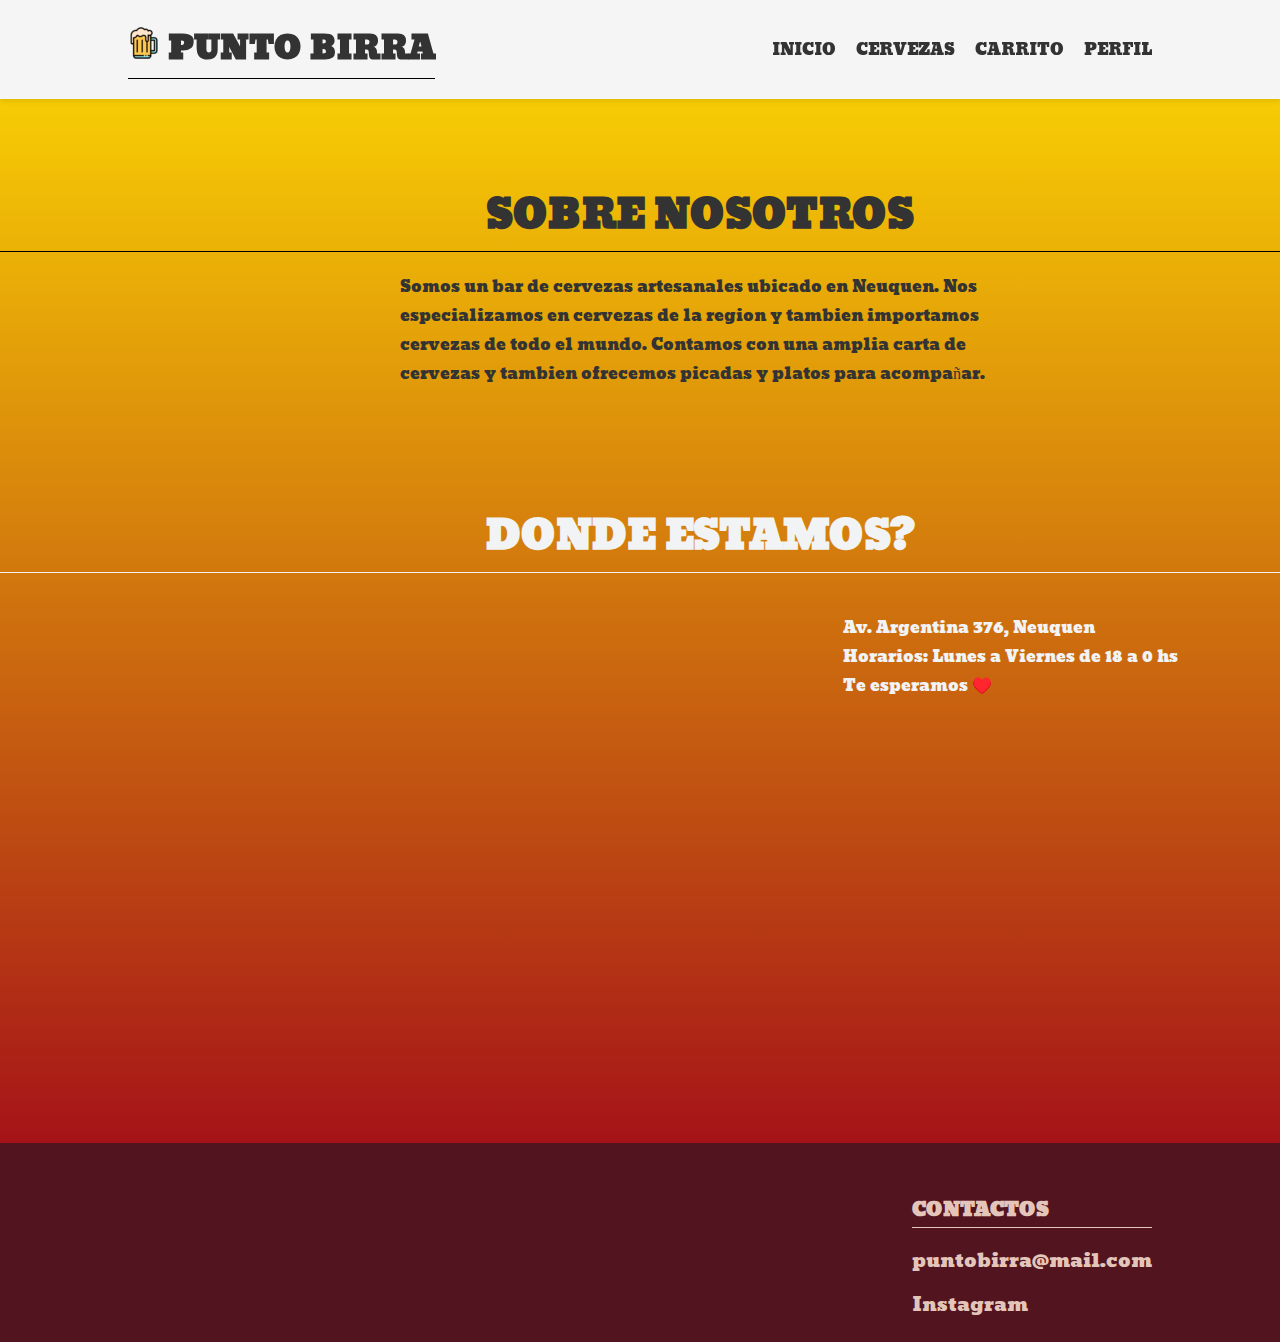
==== pages/acercade/index.html @ 57843abe "`Update relative paths for "Acerca de" links in HTML files`" ====
<!DOCTYPE html>
<html lang="es">

<head>
    <meta charset="UTF-8">
    <meta name="viewport" content="width=device-width, initial-scale=1.0">
    <title>Punto Birra | Acerca De</title>
    <link rel="stylesheet" href="../../styles/styles.css">
    <!-- Icon -->
    <link rel="shortcut icon" href="../../images/icon-32x32.png" type="image/x-icon">
    <!-- Fonts -->
    <link rel="preconnect" href="https://fonts.googleapis.com">
    <link rel="preconnect" href="https://fonts.gstatic.com" crossorigin>
    <link href="https://fonts.googleapis.com/css2?family=Moul&display=swap" rel="stylesheet">
</head>

<body>
    <header>
        <a href="../../">
            <h1><i><img src="../../images/icon-32x32.png"></i> Punto Birra</h1>
        </a>
        <nav>
            <ul>
                <li>
                    <a href="../../">Inicio</a>
                </li>
                <li>
                    <a href="../cervezas">Cervezas</a>
                </li>
                <li>
                    <a href="../carrito">Carrito</a>
                </li>
                <li>
                    <a href="../perfil">Perfil</a>
                </li>
            </ul>
        </nav>
    </header>

    <main>

        <section class="sobre-nosotros">
            <h2>Sobre Nosotros</h2>
            <p>Somos un bar de cervezas artesanales ubicado en Neuquen. Nos especializamos en cervezas de la region y
                tambien
                importamos cervezas de todo el mundo. Contamos con una amplia carta de cervezas y tambien ofrecemos
                picadas
                y platos para acompañar.</p>
        </section>

        <section class="donde-estamos">
            <h2>Donde estamos?</h2>
            <iframe
                src="https://www.google.com/maps/embed?pb=!1m18!1m12!1m3!1d1844.9398428359607!2d-68.05851324248725!3d-38.95124643100606!2m3!1f0!2f0!3f0!3m2!1i1024!2i768!4f13.1!3m3!1m2!1s0x960a33d02a31eb61%3A0xe707a3740c724a27!2sAvenida%20Argentina%20376%2C%20Neuqu%C3%A9n!5e0!3m2!1ses-419!2sar!4v1719019766320!5m2!1ses-419!2sar"
                width="600" height="450" style="border:0;" allowfullscreen="" loading="lazy"
                referrerpolicy="no-referrer-when-downgrade"></iframe>
            <div>
                <p>Av. Argentina 376, Neuquen</p>
                <p>Horarios: Lunes a Viernes de 18 a 0 hs</p>
                <p>Te esperamos ♥️</p>
            </div>
        </section>

    </main>

    <footer>
        <a href=""></a>
        <div>
            <p>Contactos</p>
            <ul>
                <li>
                    <a href="mailto:puntobirra@mail.com">puntobirra@mail.com</a>
                </li>
                <li>
                    <a href="">Instagram</a>
                </li>
            </ul>
        </div>
    </footer>
</body>

</html>
---- styles/styles.css ----
*  {
    margin: 0;
    padding: 0;
    box-sizing: border-box;
    font-family: "Moul", serif;
}

/* Barra de navegacion */
header {
    display: flex;
    justify-content: space-between;
    align-items: center;
    padding: 20px 10%;
    background-color: #f5f5f5;
    position: sticky;
    top: 0;
    box-shadow: 0 2px 5px rgba(0, 0, 0, 0.1);
    z-index: 1;
}

header a {
    text-decoration: none
}

header h1 {
    font-size: 2rem;
    font-weight: 700;
    color: #333;
    text-transform: uppercase;
    border-bottom: 1px solid black;
    margin: 0;
}

header ul {
    display: flex;
    list-style: none;
    gap: 20px;
}

header ul li a {
    text-decoration: none;
    color: #333;
    font-weight: 500;
    text-transform: uppercase;
}

header ul li a:hover {
    border-bottom: 1px solid #333;
}

/* main */
main {
    background: linear-gradient(#f7cc04, #a51318);
}

.presentacion {
    position: relative;
    border-bottom: 1px solid #000000;
    /* el alto de todo el vh menos el alto del header */
    height: calc(100vh - 99px);
}

.presentacion_imagen {
    width: 100%;
    height: 100%;
    object-fit: cover;
    display: block;
}

.presentacion_titulo {
    position: absolute;
    top: 50%;
    left: 50%;
    transform: translate(-50%, -50%);
    color: #f5f5f5;;
    text-align: center;
    font-size: 4rem;
    font-weight: 700;
    text-transform: uppercase;
    background-color: rgba(54, 54, 54, 0.5);
    padding: 20px;
}

section h2 {
    font-size: 2.5rem;
    font-weight: 700;
    color: #333;
    text-transform: uppercase;
    text-align: center;
    margin-bottom: 20px;
    border-bottom: 1px solid #000000;
}

/* cervezas quediras */
.cervezas-queridas {
    width: 1400px;
    margin: 0 auto;
    padding: 5rem 0 7rem;
    display: grid;
    gap: 2rem;
    justify-content: center;
    grid-template-columns: 1fr 1fr 1fr;
}

.cervezas-queridas h2 {
    grid-column: 1 / -1;
}

/* donde estamos */
.donde-estamos {
    width: 1400px;
    margin: 0 auto;
    display: flex;
    flex-wrap: wrap;
    justify-content: center;
    gap: 20px;
    padding-bottom: 5rem;
    color: #f1f3f4;
}

.sobre-nosotros {
    
    width: 1400px;
    padding: 5rem 0 7rem;
    margin: 0 auto;
}

.sobre-nosotros p {
    color: #333333;
    width: 600px;
    margin: 0 auto;
}

.donde-estamos h2 {
    width: 100%;
    color: #f1f3f4;
    border-bottom: 1px solid #f1f3f4;
}

.item-cerveza {
    display: flex;
    flex-wrap: wrap;
    flex-direction: column;
    gap: 20px;
    justify-content: center;
    border: 1px solid #000000;
    border-radius: 15px;
    padding-bottom: 20px;
    box-shadow: 0 2px 5px rgba(0, 0, 0, 0.1);
    background-color: #464646;
}

.item-cerveza img {
    width: 100%;
    object-fit: cover;
    display: block;
    border-radius: 15px 15px 0 0;
}

.item-cerveza p {
    font-size: 1.5rem;
    font-weight: 700;
    font-family: serif;
    color: #f5f5f5;
    text-transform: uppercase;
    text-align: center;
    margin: 0 30PX;
}

.item-cerveza a {
    text-decoration: none;
    font-family: serif;
    color: #333;
    text-transform: uppercase;
    font-weight: 700;
    border: 1px solid #000000;
    padding: 10px 40px;
    border-radius: 10px;
    background-color: #333;
    margin: 0 20px;
    text-align: center;
    color: #f5f5f5;
    transition: background-color 0.3s ease,
                color 0.3s ease;
}

.item-cerveza a:hover {
    background-color:  #f5f5f5;
    color: #333;
}

/* footer */
footer {
    background-color: #52141f;
    color: #e3c5ba;
    padding: 50px 10% 20px;
    display: flex;
    justify-content: space-between;
    align-items: center;
    font-size: 1.2rem;
}

footer a {
    color: #e3c5ba;
    text-decoration: none;
}

footer p {
    border-bottom: 1px solid #e3c5ba;
    font-weight: 700;
    text-transform: uppercase;
    margin-bottom: 1rem;
}

footer ul {
    list-style: none;
    display: flex;
    flex-direction: column;
    gap: 10px;
}

footer ul li a {
    color: #e3c5ba;
    text-decoration: none;
    font-weight: 500;
}

.section-cerveza {
    display: grid;
    gap: 20px;
    grid-template-columns: 1fr 1fr;
    width: 1000px;
    justify-content: center;    
    margin: 0 auto;
    padding: 5rem 0 7rem;
}

.section-cerveza h2 {
    grid-column: 1 / -1;
}

.section-cerveza img {
    width: 100%;
    object-fit: cover;
    display: block;
    border-radius: 15px;

}

.section-cerveza .cerveza-detalles {
    background-color: #46464644;
    padding: 20px;
    border-radius: 15px;
    display: flex;
    flex-direction: column;
    gap: 20px;
    justify-content: space-between;
}

.section-cerveza .cerveza-detalles p {
    font-family: serif;
    font-size: 1.2rem;
}

.section-cerveza .cerveza-detalles button {
    border: 1px solid #000000;
    padding: 10px 40px;
    border-radius: 10px;
    background-color: #333;
    color: #f5f5f5;
    text-transform: uppercase;
    transition: background-color 0.3s ease,
                color 0.3s ease;
}

.section-cerveza .cerveza-detalles button:hover {
    background-color:  #f5f5f5;
    color: #333;
}

/* Carrito */
.carrito {
    width: 1200px;
    margin: 0 auto;
    padding: 5rem 0 7rem;
}

.carrito table {
    width: 100%;
    border-collapse: collapse;
}

.carrito table thead {
    background-color: #333;
    color: #f5f5f5;
}

.carrito .btn-eliminar-item {
    background-color: #a51318;
    color: #f5f5f5;
    border-radius: 10px;
    padding: 5px 10px;
    transition: background-color 0.3s ease,
                color 0.3s ease;

}

.carrito .btn-eliminar-item:hover {
    background-color: #f5f5f5;
    color: #333;
    cursor: pointer;
}

.carrito table button {
    border: 1px solid #000000;
    padding: 5px 10px;
    border-radius: 10px;
    background-color: #333;
    color: #f5f5f5;
    text-transform: uppercase;
    transition: background-color 0.3s ease,
                color 0.3s ease;
}

.carrito .btn-comprar {
    border-radius: 10px;
    margin-top: 20px;
    background-color: #225522;
    color: #f5f5f5;
    text-transform: uppercase;
    transition: background-color 0.3s ease,
                color 0.3s ease;
    font-size: 1.2rem;
    padding: 10px 20px;
}

.carrito .btn-comprar:hover {
    background-color: #f5f5f5;
    color: #333;
    cursor: pointer;
}

.carrito tbody tr {
    display: table-row;
    border-bottom: 1px solid #000000;
    background-color: #9e9e9e59;
}

.carrito img {
    width: 200px;
    object-fit: cover;
    text-align: center;
    border-radius: 15px;
    padding: 10px;
}

.item-total {
    padding: 1rem;
    font-size: 1.5rem;
    background-color: #55555559;
    color: #f5f5f5;
}

.item-carrito input {
    width: 80px;
    padding: 8px;
    border: 1px solid #000000;
    border-radius: 10px;
    text-align: center;
    background-color: #f5f5f570;
}

/* perfil */
.perfil {
    padding: 10rem 0;
    width: 900px;
    margin: 0 auto;
    display: flex;
    justify-content: center;
    gap: 30px;

}

.image-perfil {
    width: 400px;
    height: 400px;
    object-fit: cover;
    display: block;
    border-radius: 50%;
    margin: 0 auto;
}

/* register y loggin */

.usuario {
    padding: 2rem;
}

.register,
.login {
    padding: 0  2rem 2rem;
    width: 900px;
    margin: 0 auto 2rem;
    background-color: #46464638;
    border-radius: 15px;
}

.register form,
.login form {
    display: grid;
    gap: 20px;
    grid-template-columns: .5fr 1fr;
}

.register form h2,
.login form h2 {
    margin: 1rem;
    grid-column: 1 / -1;
}

.register form button,
.login form button,
#btnLogout {
    margin-top: 2rem;
    grid-column: 1 / -1;
    justify-self: center;
    border-radius: 10px;
    margin-top: 20px;
    background-color: #333333;
    color: #f5f5f5;
    text-transform: uppercase;
    transition: background-color 0.3s ease,
                color 0.3s ease;
    font-size: 1.2rem;
    padding: 10px 30px;
}

.register form button:hover,
.login form button:hover,
#btnLogout:hover {
    background-color: #f5f5f5;
    color: #333;
    cursor: pointer;
}

.register form label,
.login form label {
    justify-self: end;
}
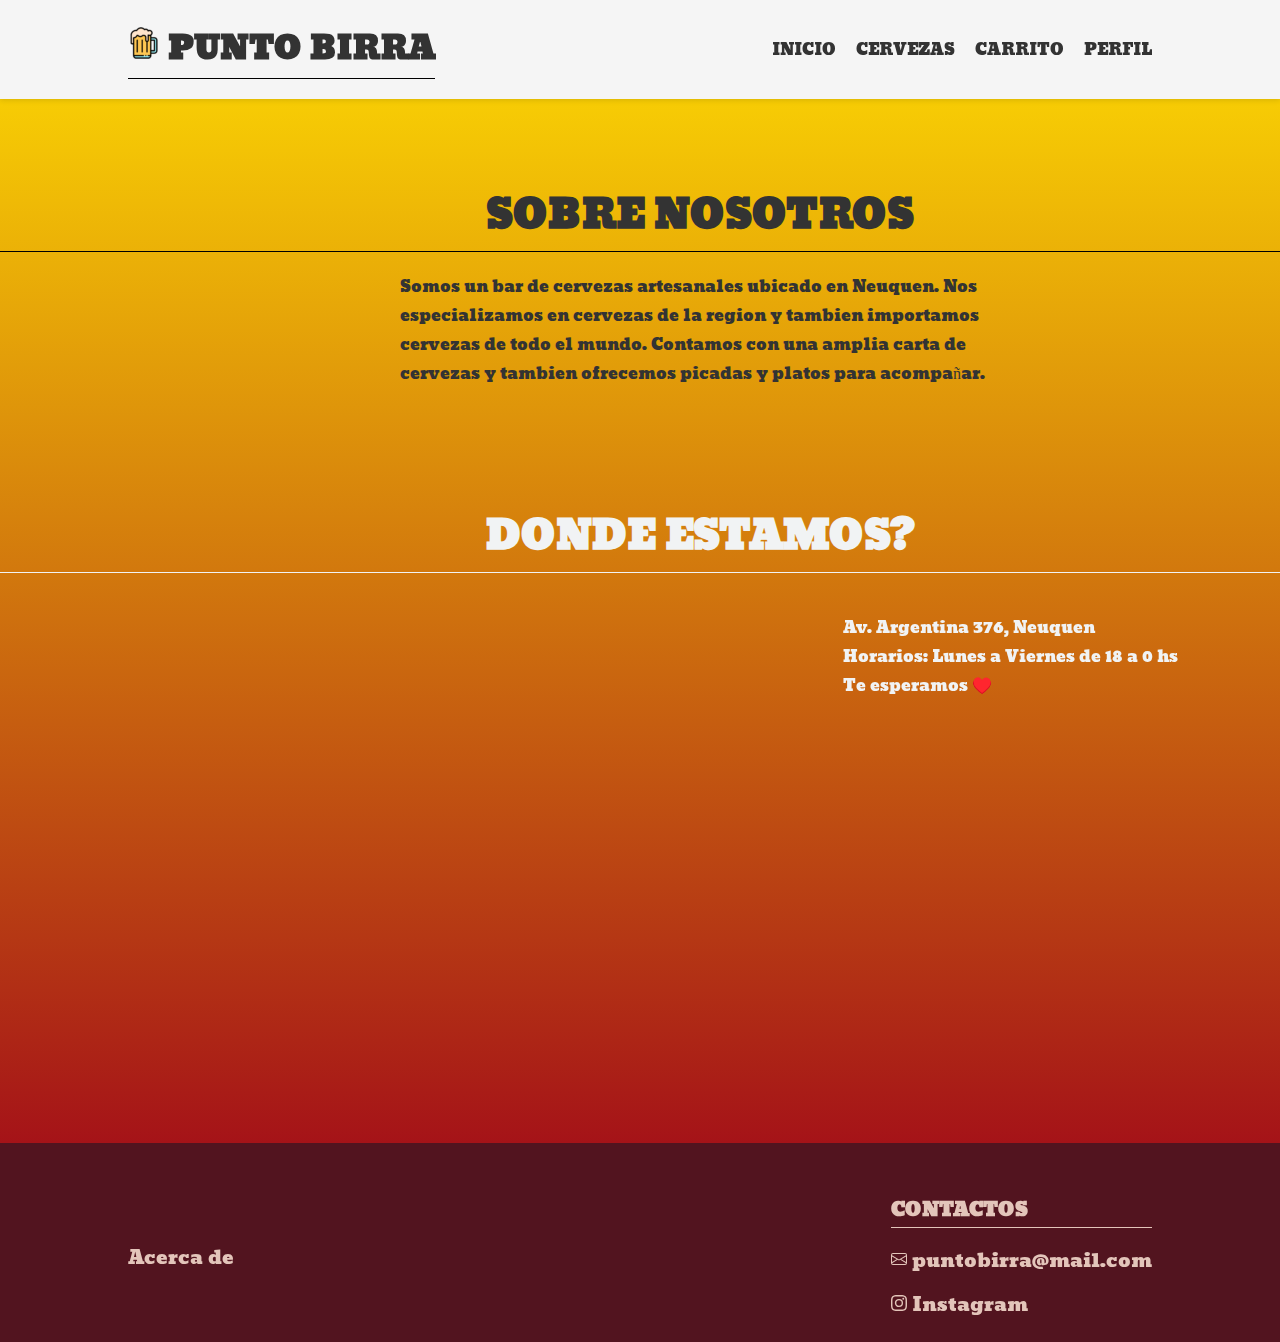
==== commit 1233b712: "iconos en el footer" ====
--- a/pages/acercade/index.html
+++ b/pages/acercade/index.html
@@ -17,7 +17,7 @@
 <body>
     <header>
         <a href="../../">
-            <h1><i><img src="../../images/icon-32x32.png"></i> Punto Birra</h1>
+            <h1><i><img src="../../images/icon-32x32.png" alt="icono del bar"></i> Punto Birra</h1>
         </a>
         <nav>
             <ul>
@@ -64,15 +64,19 @@
     </main>
 
     <footer>
-        <a href=""></a>
+        <a href="../acercade/">Acerca de</a>
         <div>
             <p>Contactos</p>
             <ul>
                 <li>
-                    <a href="mailto:puntobirra@mail.com">puntobirra@mail.com</a>
+                    <a href="mailto:puntobirra@mail.com"><svg xmlns="http://www.w3.org/2000/svg" width="16" height="16" fill="currentColor" class="bi bi-envelope" viewBox="0 0 16 16">
+                        <path d="M0 4a2 2 0 0 1 2-2h12a2 2 0 0 1 2 2v8a2 2 0 0 1-2 2H2a2 2 0 0 1-2-2zm2-1a1 1 0 0 0-1 1v.217l7 4.2 7-4.2V4a1 1 0 0 0-1-1zm13 2.383-4.708 2.825L15 11.105zm-.034 6.876-5.64-3.471L8 9.583l-1.326-.795-5.64 3.47A1 1 0 0 0 2 13h12a1 1 0 0 0 .966-.741M1 11.105l4.708-2.897L1 5.383z"/>
+                      </svg> puntobirra@mail.com</a>
                 </li>
                 <li>
-                    <a href="">Instagram</a>
+                    <a href="https://www.instagram.com/braianledantes/"><svg xmlns="http://www.w3.org/2000/svg" width="16" height="16" fill="currentColor" class="bi bi-instagram" viewBox="0 0 16 16">
+                        <path d="M8 0C5.829 0 5.556.01 4.703.048 3.85.088 3.269.222 2.76.42a3.9 3.9 0 0 0-1.417.923A3.9 3.9 0 0 0 .42 2.76C.222 3.268.087 3.85.048 4.7.01 5.555 0 5.827 0 8.001c0 2.172.01 2.444.048 3.297.04.852.174 1.433.372 1.942.205.526.478.972.923 1.417.444.445.89.719 1.416.923.51.198 1.09.333 1.942.372C5.555 15.99 5.827 16 8 16s2.444-.01 3.298-.048c.851-.04 1.434-.174 1.943-.372a3.9 3.9 0 0 0 1.416-.923c.445-.445.718-.891.923-1.417.197-.509.332-1.09.372-1.942C15.99 10.445 16 10.173 16 8s-.01-2.445-.048-3.299c-.04-.851-.175-1.433-.372-1.941a3.9 3.9 0 0 0-.923-1.417A3.9 3.9 0 0 0 13.24.42c-.51-.198-1.092-.333-1.943-.372C10.443.01 10.172 0 7.998 0zm-.717 1.442h.718c2.136 0 2.389.007 3.232.046.78.035 1.204.166 1.486.275.373.145.64.319.92.599s.453.546.598.92c.11.281.24.705.275 1.485.039.843.047 1.096.047 3.231s-.008 2.389-.047 3.232c-.035.78-.166 1.203-.275 1.485a2.5 2.5 0 0 1-.599.919c-.28.28-.546.453-.92.598-.28.11-.704.24-1.485.276-.843.038-1.096.047-3.232.047s-2.39-.009-3.233-.047c-.78-.036-1.203-.166-1.485-.276a2.5 2.5 0 0 1-.92-.598 2.5 2.5 0 0 1-.6-.92c-.109-.281-.24-.705-.275-1.485-.038-.843-.046-1.096-.046-3.233s.008-2.388.046-3.231c.036-.78.166-1.204.276-1.486.145-.373.319-.64.599-.92s.546-.453.92-.598c.282-.11.705-.24 1.485-.276.738-.034 1.024-.044 2.515-.045zm4.988 1.328a.96.96 0 1 0 0 1.92.96.96 0 0 0 0-1.92m-4.27 1.122a4.109 4.109 0 1 0 0 8.217 4.109 4.109 0 0 0 0-8.217m0 1.441a2.667 2.667 0 1 1 0 5.334 2.667 2.667 0 0 1 0-5.334"/>
+                      </svg> Instagram</a>
                 </li>
             </ul>
         </div>
--- a/styles/styles.css
+++ b/styles/styles.css
@@ -157,7 +157,7 @@
     border-radius: 15px 15px 0 0;
 }
 
-.item-cerveza p {
+.item-cerveza h3 {
     font-size: 1.5rem;
     font-weight: 700;
     font-family: serif;
@@ -203,6 +203,12 @@
 footer a {
     color: #e3c5ba;
     text-decoration: none;
+    transition: color 0.3s ease;
+}
+
+footer a:hover {
+    color: #f5f5f5;
+    text-decoration: underline;
 }
 
 footer p {
@@ -295,6 +301,38 @@
     color: #f5f5f5;
 }
 
+.carrito th:nth-child(1),
+.carrito td:nth-child(1) {
+    text-align: center;
+}
+
+.carrito th:nth-child(1),
+.carrito th:nth-child(5),
+.carrito td:nth-child(1),
+.carrito td:nth-child(5) {
+    text-align: center;
+}
+
+.carrito th:nth-child(2),
+.carrito td:nth-child(2) {
+    text-align: left;
+}
+
+.carrito th:nth-child(3),
+.carrito th:nth-child(4),
+.carrito td:nth-child(3),
+.carrito td:nth-child(4) {
+    text-align: right;
+}
+
+.item-total td:first-child {
+    text-align: right;
+}
+
+.item-total td:last-child {
+    text-align: center;
+}
+
 .carrito .btn-eliminar-item {
     background-color: #a51318;
     color: #f5f5f5;
@@ -372,13 +410,18 @@
 
 /* perfil */
 .perfil {
-    padding: 10rem 0;
+    padding: 5rem 0;
     width: 900px;
     margin: 0 auto;
-    display: flex;
+    display: grid;
+    grid-template-columns: 1fr 1fr;
     justify-content: center;
     gap: 30px;
-
+}
+
+.perfil h2 {
+    grid-column: 1 / -1;
+    text-align: center;
 }
 
 .image-perfil {
